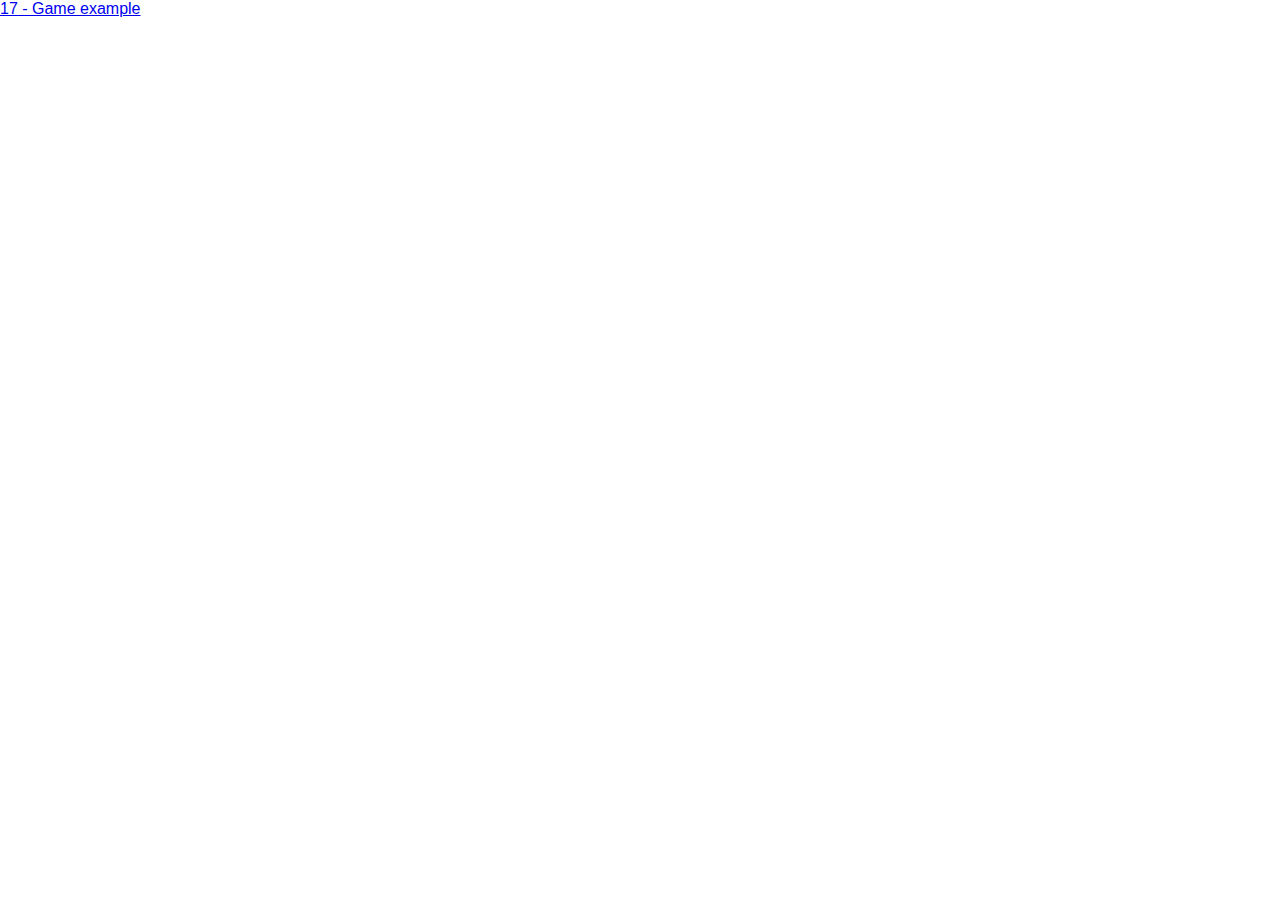
==== index.html @ 13a9847e "loaded example" ====
<!DOCTYPE html>
<html>

<head>
    <meta charset="utf-8">
    <meta name="viewport" content="width=device-width, initial-scale=1.0">

    <title>JavaScript/WebGL 2.0 examples</title>

    <link rel="stylesheet" type="text/css" href="common/style.css">
    <link rel="stylesheet" type="text/css" href="index.css">
</head>

<body>
    <li><a href="examples/game/17-game.html">17 - Game example</a></li>
</body>

</html>
---- common/style.css ----
body, html {
    margin: 0;
    padding: 0;
}

* {
    font-family: sans-serif;
}

.fullscreen {
    width: 100vw;
    height: 100vh;
    overflow: hidden;
}

.fullscreen > * {
    width: 100%;
    height: 100%;
}

.overlay {
    position: fixed;
    left: 0;
    top: 0;
}

.no-touch {
    touch-action: none;
}

a.back {
    display: block;
    margin: 20px;
    padding: 5px 10px;
    background: #fff;
    border: 1px solid #ccc;
    cursor: pointer;
    text-decoration: none;
    color: #000;
}

a.back:hover {
    background: #ddd;
}

.loader-container {
    display: flex;
    align-items: center;
    justify-content: center;
}

.loader {
    width: 100px;
    height: 100px;

    border: 15px solid transparent;
    border-radius: 50%;
    border-top-color: #999;
    border-bottom-color: #999;

    animation: spin 2s ease-in-out infinite;
}

@keyframes spin {
    0% { transform: rotate(0deg); }
  100% { transform: rotate(1800deg); }
}
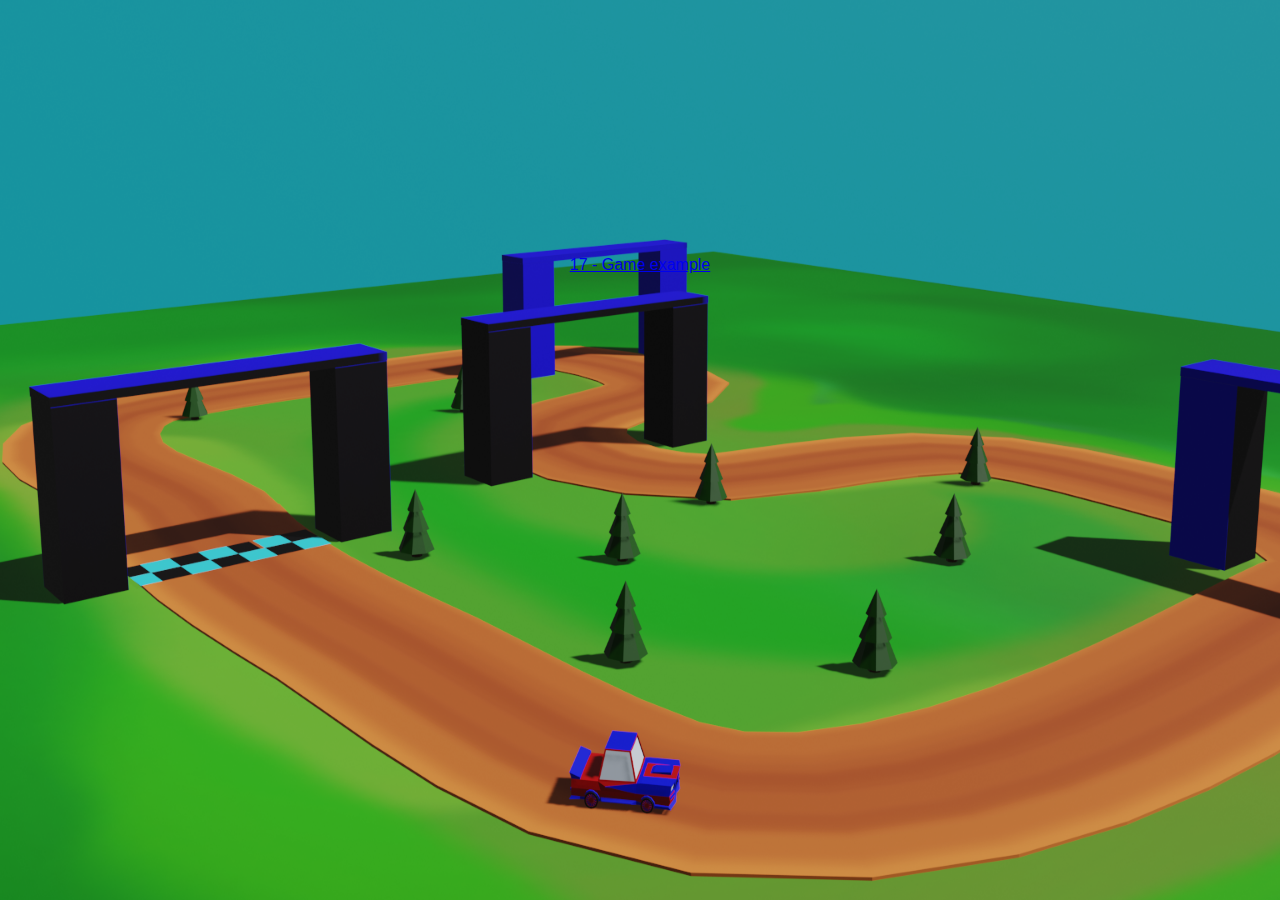
==== commit 6124ea80: "Updated first page" ====
--- a/index.html
+++ b/index.html
@@ -9,10 +9,30 @@
 
     <link rel="stylesheet" type="text/css" href="common/style.css">
     <link rel="stylesheet" type="text/css" href="index.css">
+    <style>
+        body {
+        background: url("common/images/mapa1.png") no-repeat;
+        background-size: contain;
+        background-size: cover;
+        background-size: 100%;
+        background-size: 100vw 100vh;
+        height: 100%;
+        }
+        .center-text {
+        text-align: center;
+        }
+
+        a.center-text {
+        display: block;
+        height: 100%;
+        margin-top: 20%;
+        }
+    </style>
 </head>
 
 <body>
-    <li><a href="examples/game/17-game.html">17 - Game example</a></li>
+    <li><a class="center-text" href="examples/90-gltf/90-gltf.html">17 - Game example</a></li>
+    <p style="background-image: url('common/images/mapa.png');"></p>
 </body>
 
 </html>
--- a/common/style.css
+++ b/common/style.css
@@ -16,12 +16,6 @@
 .fullscreen > * {
     width: 100%;
     height: 100%;
-}
-
-.overlay {
-    position: fixed;
-    left: 0;
-    top: 0;
 }
 
 .no-touch {
@@ -65,3 +59,30 @@
     0% { transform: rotate(0deg); }
   100% { transform: rotate(1800deg); }
 }
+
+#overlay {
+  position: absolute;
+  right: 10px;
+  top: 10px;
+  background-color: rgba(0, 0, 0, 0.7);
+  color: white;
+  font-family: monospace;
+  padding: 1em;
+}
+
+#overlay1 {
+  position: absolute;
+  right: 40px;
+  bottom: 40px;
+  background-color: rgba(0, 0, 0, 0.8);
+  color: white;
+  font-family: monospace;
+  padding: 1em;
+  font-size: 2rem;
+  text-align: center;
+  border-radius: 20px;
+}
+
+.bigger-text{
+    font-size: 1.5rem;
+}
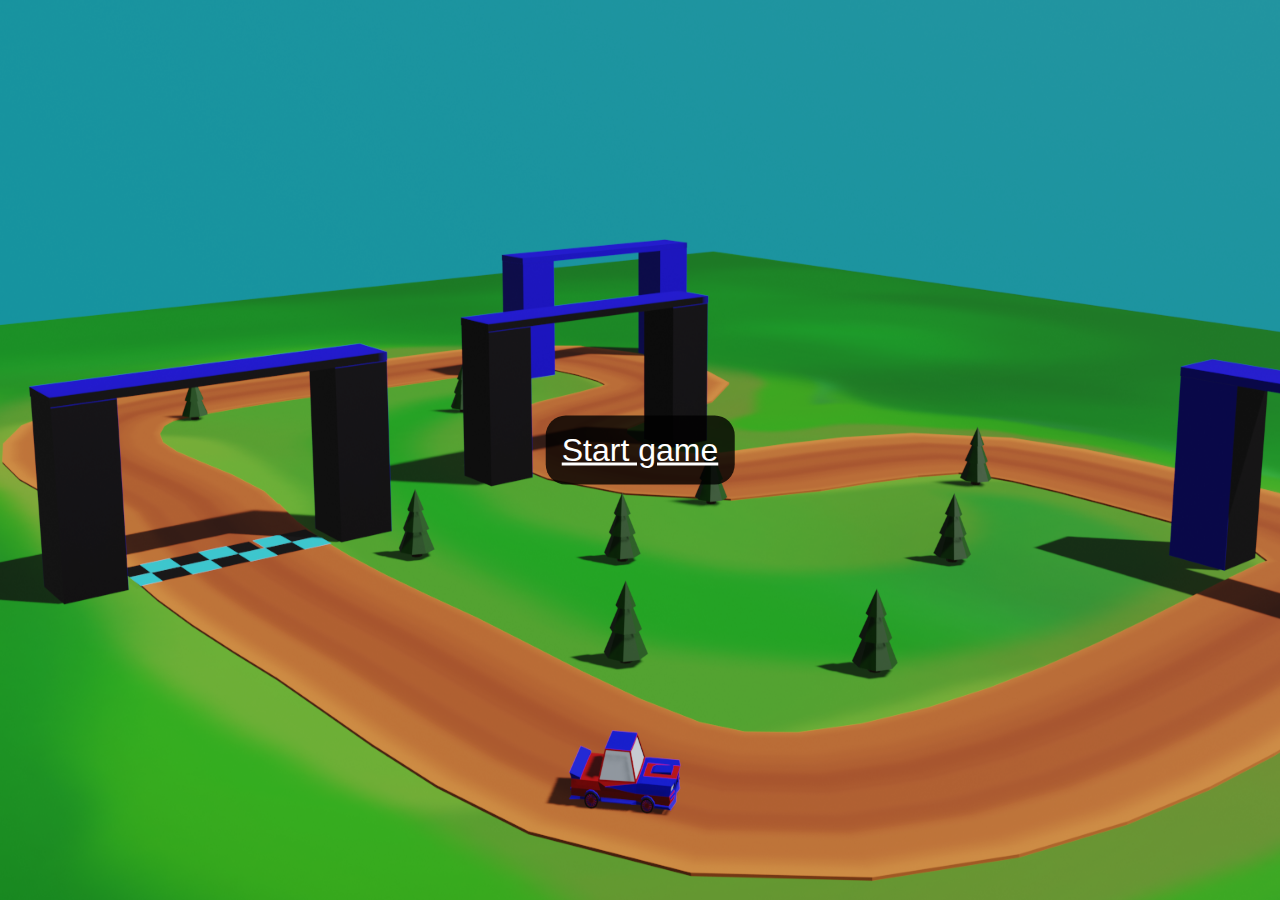
==== commit 7d703d30: "Updated overlay and some other things" ====
--- a/index.html
+++ b/index.html
@@ -18,20 +18,14 @@
         background-size: 100vw 100vh;
         height: 100%;
         }
-        .center-text {
-        text-align: center;
-        }
-
-        a.center-text {
-        display: block;
-        height: 100%;
-        margin-top: 20%;
-        }
     </style>
 </head>
 
 <body>
-    <li><a class="center-text" href="examples/90-gltf/90-gltf.html">17 - Game example</a></li>
+    <div id="overlay3">
+        <div><a href="examples/90-gltf/90-gltf.html">Start game</a></div>
+    </div>
+    
     <p style="background-image: url('common/images/mapa.png');"></p>
 </body>
 
--- a/common/style.css
+++ b/common/style.css
@@ -83,6 +83,45 @@
   border-radius: 20px;
 }
 
+#overlay2 {
+  position: absolute;
+  top: 50%;
+  left: 50%;
+  transform: translate(-50%, -50%);
+  background-color: rgba(0, 0, 0, 0.8);
+  color: white;
+  font-family: monospace;
+  font-size: 2rem;
+  padding: 1rem 3rem;
+  text-align: center;
+  border-radius: 20px;
+}
+
+.text {
+    padding: 0.3rem;
+}
+
+#overlay3 {
+  position: absolute;
+  top: 50%;
+  left: 50%;
+  transform: translate(-50%, -50%);
+  background-color: rgba(0, 0, 0, 0.8);
+  color: white;
+  font-family: monospace;
+  font-size: 2rem;
+  padding: 1rem;
+  text-align: center;
+  border-radius: 20px;
+}
+a {
+    color: white;
+}
+
 .bigger-text{
     font-size: 1.5rem;
 }
+
+.hidden {
+    display: none;
+}
